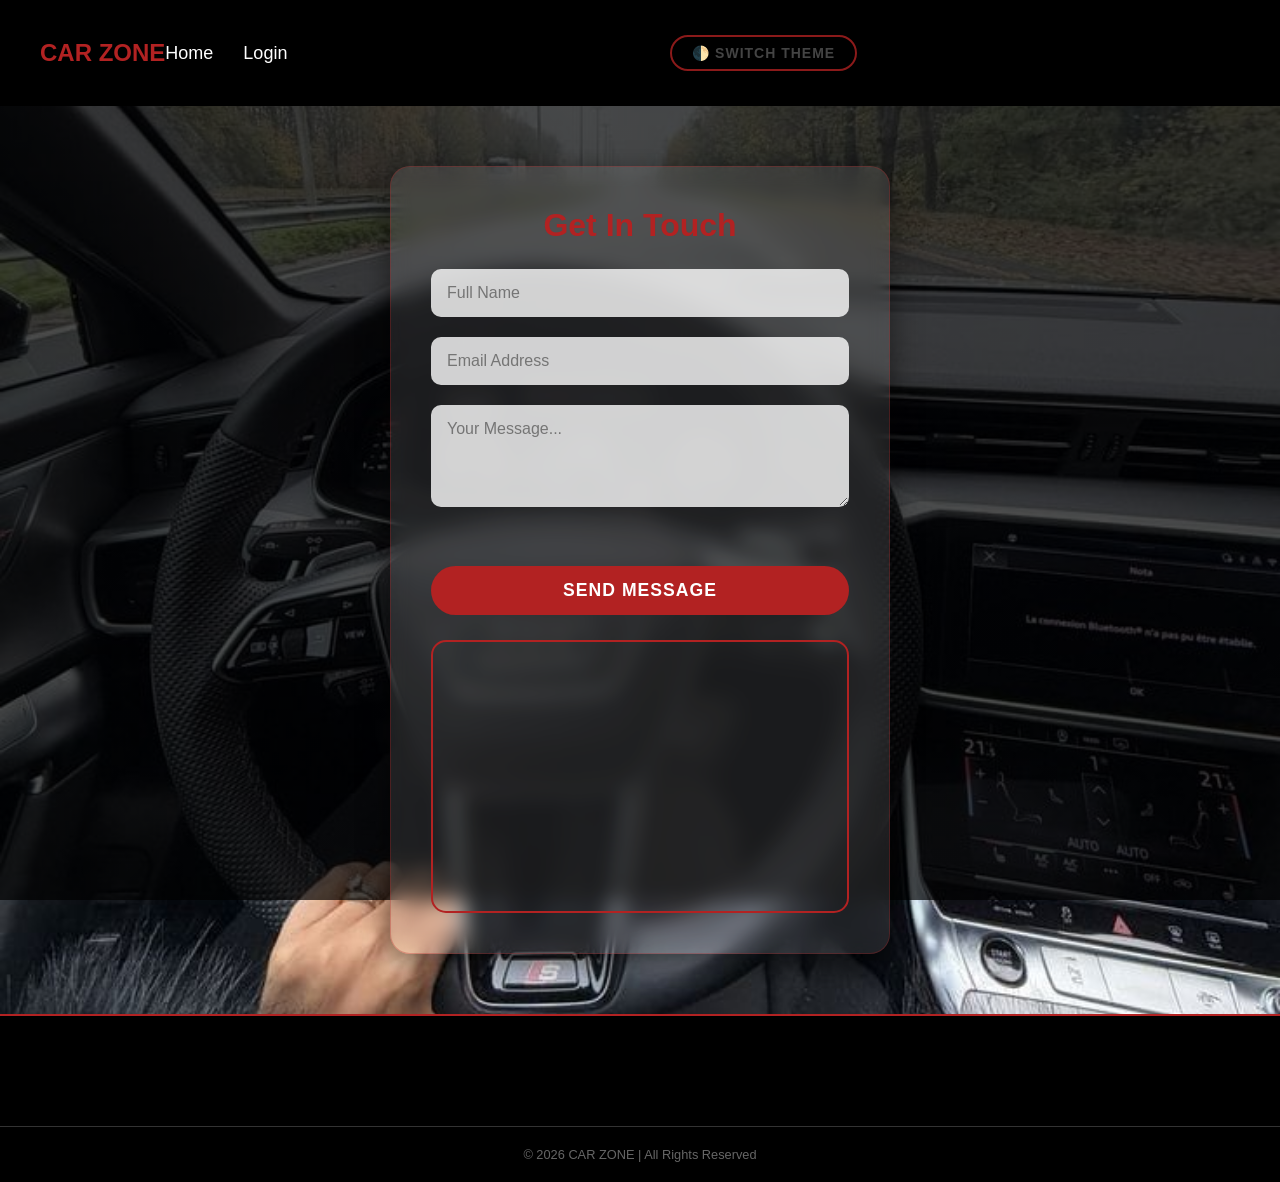
==== contactus.html @ 043e0bd6 "Add files via upload" ====
<!DOCTYPE html>
<html lang="en">
<head>
    <meta charset="UTF-8">
    <meta name="viewport" content="width=device-width, initial-scale=1.0">
    <title>Contact Us | CAR ZONE</title>
    <!-- CSS Links -->
    <link rel="stylesheet" href="header-footer.css">
    <link rel="stylesheet" href="car.css">
    <link rel="stylesheet" href="auth.css">
</head>
<body class="test-body">
    
    <!-- HEADER -->
    <header class="first">
        <nav>
            <h1 class="site-name">CAR ZONE</h1>
            <ul>
                <li><a href="index.html">Home</a></li>
                <li><a href="login.html">Login</a></li>
            </ul>
            <!-- Theme Toggle Button -->
            <button class="theme-toggle-btn" onclick="toggleTheme()">🌓 Switch Theme</button>
        </nav>
    </header>

    <!-- MAIN SECTION -->
    <main class="auth-container hero-section">
        <div class="custom-form">
            <h2>Get In Touch</h2>
            
            <!-- Form: Using novalidate for Custom JS Validation -->
            <form id="contactForm" novalidate>
                <div class="form-group">
                    <input type="text" id="contactName" placeholder="Full Name">
                    <p id="contactNameError" class="error-msg">Please enter your name.</p>
                </div>

                <div class="form-group">
                    <input type="email" id="contactEmail" placeholder="Email Address">
                    <p id="contactEmailError" class="error-msg">Please enter a valid email.</p>
                </div>

                <div class="form-group">
                    <textarea id="contactMsg" rows="4" placeholder="Your Message..."></textarea>
                </div>
                
                <!-- SUCCESS/ERROR MESSAGE BOX -->
                <div id="contactStatus" class="status-message"></div>

                <button type="submit" class="btn btn-login" style="width:100%">Send Message</button>
            </form>

            <!-- MAP SECTION: Locked inside the custom-form container -->
            <div class="map-container" style="margin-top: 25px; border-top: 2px solid #B22222; padding-top: 15px;">
                <iframe 
                    src="https://www.google.com/maps/embed?pb=!1m18!1m12!1m3!1d3451.173200143657!2d31.44851457625574!3d30.031940918485293!2m3!1f0!2f0!3f0!3m2!1i1024!2i768!4f13.1!3m3!1m2!1s0x14583c1380c13977%3A0xd063e00877995166!2sGerman%20International%20University!5e0!3m2!1sen!2seg!4v1715362000000!5m2!1sen!2seg" 
                    width="100%" 
                    height="250" 
                    style="border:0; border-radius: 10px;" 
                    allowfullscreen="" 
                    loading="lazy">
                </iframe>
            </div>
        </div>
    </main>

    <!-- FOOTER -->
    <footer class="main-footer">
        <div class="footer-bottom">
            <p>&copy; 2026 CAR ZONE | All Rights Reserved</p>
        </div>
    </footer>

    <!-- JavaScript -->
    <script src="script.js"></script>
</body>
</html>
---- header-footer.css ----
/* ========== RESET ========== */
* {
    margin: 0;
    padding: 0;
    box-sizing: border-box;
}

body {
    display: flex;
    flex-direction: column;
    min-height: 100vh;
    font-family: 'Arial', sans-serif
}
.site-name{
  color: #B22222;
}

/* ========== NAVBAR ========== */
.first nav {
    display: flex;
    justify-content: space-between;
    align-items: center;
    background-color: black;
    position: sticky;
    top: 0;
    z-index: 1000;
    padding: 15px 40px;
}

.first nav ul {
    display: flex;
    list-style: none;
    gap: 30px;
    margin: 0;
    padding: 0;
}

.first nav ul li a {
    text-decoration: none;
    color: white;
    font-size: 18px;
    font-family: 'Arial', sans-serif;
    transition: all 0.3s ease;
    padding-bottom: 5px;
    position: relative;
}

.first nav ul li a:hover {
    font-size: 20px;
    color: #B22222;
}

.first nav ul li a::after {
    content: '';
    position: absolute;
    bottom: 0;
    left: 0;
    width: 0%;
    height: 2px;
    background-color: #B22222;
    transition: width 0.3s ease;
}

.first nav ul li a:hover::after {
    width: 100%;
}

/* ========== DROPDOWN ========== */
.dropdown {
    position: relative;
    display: inline-block;
}

.dropdown-menu {
    position: absolute;
    top: 100%;
    left: 0;
    background-color: black;
    list-style: none;
    padding: 10px 0;
    margin: 0;
    border-radius: 8px;
    min-width: 180px;
    opacity: 0;
    visibility: hidden;
    transform: translateY(-10px);
    transition: all 0.3s ease;
    z-index: 100;
    box-shadow: 0 8px 20px rgba(0, 0, 0, 0.3);
    display: flex;
    flex-direction: column;
}

.dropdown:hover .dropdown-menu {
    opacity: 1;
    visibility: visible;
    transform: translateY(0);
}

.dropdown-menu li {
    display: block;
    width: 100%;
}

.dropdown-menu li a {
    color: white !important;
    background-color: transparent !important;
    padding: 12px 20px;
    display: block;
    font-size: 16px;
    transition: all 0.2s ease;
    text-decoration: none;
}

.dropdown-menu li a:hover {
    background-color: #B22222 !important;
    color: white !important;
    padding-left: 28px !important;
}

/* ========== HERO SECTION ========== */
.hero-section {
    background-image: linear-gradient(rgba(0, 0, 0, 0.6), rgba(0, 0, 0, 0.6)), 
                      url('images/home.jpeg');
    background-size: cover;
    background-position: center;
    background-repeat: no-repeat;
    min-height: 100vh;
    width: 100%;
    display: flex;
    flex-direction: column;
    align-items: center;
    justify-content: center;
    text-align: center;
    padding: 20px;
}
.content-box {
  max-width: 700px;
  width: 90%;
  margin: -70px auto 0 60px;  /* أو margin: 120px auto; لو عايزاه في النص */
  text-align: left;
}
.hero-section h1 {
    color: white;
    font-size: 3.5rem;
    margin-bottom: 20px;
    text-transform: uppercase;
    letter-spacing: 2px;
}

/* ========== BUTTONS ========== */
.button-group {
    margin-top: 40px;
    display: flex;
    gap: 25px;
    justify-content: center;
    flex-wrap: wrap;
}

.btn {
    text-decoration: none;
    padding: 14px 40px;
    font-size: 1rem;
    font-weight: 600;
    letter-spacing: 1px;
    text-transform: uppercase;
    border-radius: 50px;
    transition: all 0.3s ease;
    display: inline-block;
    cursor: pointer;
}

.btn-login {
    background-color: #B22222;
    color: white;
    border: 2px solid #B22222;
}

.btn-login:hover {
    background-color: #B22222;
    border-color: #B22222;
    transform: translateY(-3px);
    box-shadow: 0 10px 20px rgba(0, 0, 0, 0.3);
}

.btn-signup {
    background-color: transparent;
    color: white;
    border: 2px solid white;
}

.btn-signup:hover {
    background-color: white;
    color: black;
    transform: translateY(-3px);
    box-shadow: 0 10px 20px rgba(0, 0, 0, 0.3);
}

.btn:active {
    transform: translateY(-1px);
}

/* ========== ABOUT SECTION ========== */
.about-section {
    padding: 80px 20px;
    background-color: #f8f9fa;
    text-align: center;
}

.about-container {
    max-width: 1200px;
    margin: 0 auto;
}

.about-section h2 {
    font-size: 2.5rem;
    color: #333;
    margin-bottom: 20px;
}

.about-section p {
    color: #666;
    line-height: 1.8;
    max-width: 800px;
    margin: 0 auto;
    font-size: 1.1rem;
}

/* ========== FOOTER ========== */
.main-footer {
    background-color: black;
    color: #ffffff;
    padding: 60px 0 20px 0;
    border-top: 2px solid #B22222;
    margin-top: auto;
}

.footer-container {
    max-width: 1200px;
    margin: 0 auto;
    display: flex;
    flex-wrap: wrap;
    justify-content: space-between;
    padding: 0 5%;
    gap: 40px;
}

.footer-col {
    flex: 1;
    min-width: 250px;
}

.footer-col h3 {
    color: #B22222;
    margin-bottom: 20px;
    font-size: 1.2rem;
    text-transform: uppercase;
    letter-spacing: 1px;
}

.footer-col p {
    color: #bbb;
    line-height: 1.6;
    font-size: 0.95rem;
}

.footer-col ul {
    list-style: none;
}

.footer-col ul li {
    margin-bottom: 10px;
}

.footer-col ul li a {
    color: #bbb;
    text-decoration: none;
    transition: 0.3s;
}

.footer-col ul li a:hover {
    color: #ffffff;
    padding-left: 5px;
}

.footer-col a {
    color: #B22222;
    text-decoration: none;
}

.footer-bottom {
    text-align: center;
    margin-top: 50px;
    padding-top: 20px;
    border-top: 1px solid #333;
    font-size: 0.8rem;
    color: #666;
}

.socials span {
    margin-right: 15px;
    cursor: pointer;
    font-weight: bold;
    color: #B22222;
    transition: 0.3s;
}

.socials span:hover {
    color: white;
}

/* ========== RESPONSIVE ========== */
@media (max-width: 768px) {
    .first nav {
        flex-direction: column;
        padding: 15px 20px;
        gap: 15px;
    }

    .first nav ul {
        flex-wrap: wrap;
        justify-content: center;
        gap: 15px;
    }

    .hero-section h1 {
        font-size: 2rem;
    }

    .hero-section p {
        font-size: 1rem;
    }

    .button-group {
        gap: 15px;
    }

    .btn {
        padding: 10px 25px;
        font-size: 0.9rem;
    }

    .footer-container {
        flex-direction: column;
        text-align: center;
        align-items: center;
    }

    .footer-col ul {
        display: flex;
        flex-direction: column;
        align-items: center;
    }

    .about-section h2 {
        font-size: 2rem;
    }
}

@media (max-width: 480px) {
    .first nav ul {
        flex-direction: column;
        align-items: center;
        gap: 10px;
    }

    .hero-section h1 {
        font-size: 1.5rem;
    }

    .btn {
        padding: 8px 20px;
        font-size: 0.8rem;
    }
}
---- car.css ----
/* drive test*/
.testdrive-section {
  padding: 80px 40px;
  position: relative;
}

.testdrive-container {
  display: flex;
  flex-wrap: wrap;
  gap: 60px;
  max-width: 1300px;
  margin: 0 auto;
  align-items: center;
}

.testdrive-form {
  flex: 1;
  max-width: 450px;
  width: 100%;
  background: rgba(255 ,255 ,255, 0.3);
  backdrop-filter: blur(4px);
  border-radius: 30px;
  padding: 40px 35px;
  box-shadow: 0 15px 35px rgba(0, 0, 0, 0.3);
  border: 1px solid rgba(255, 255, 255, 0.2);
}

.testdrive-form h2 {
  text-align: center;
  color: #fff;
  font-size: 32px;
  margin-bottom: 25px;
}

.testdrive-form input:not([type="radio"]),
.testdrive-form select {
  width: 100%;
  padding: 14px 18px;
  margin: 12px 0;
  border: none;
  border-radius: 40px;
  background: rgba(255, 255, 255, 0.8);
  font-size: 16px;
  outline: none;
  display: block;
  box-sizing: border-box;
}

.gender-group {
  width: 100%;
  display: flex;
  gap: 40px;
  margin: 15px 0;
  color: white;
  font-weight: bold;
  padding: 12px 18px;
}

.form-buttons {
  display: flex;
  gap: 20px;
  margin-top: 20px;
}

.form-buttons button {
  flex: 1;
  padding: 12px;
  border: none;
  border-radius: 40px;
  font-size: 18px;
  font-weight: bold;
  cursor: pointer;
  transition: 0.3s;
}

#bookBtn {
  background-color: #b22222;
  color: white;
}

#bookBtn:hover {
  background-color: #a00028;
  transform: scale(1.02);
}
.testdrive-info {
  flex: 1;
  color: white;
  text-shadow: 1px 1px 3px black;
}

.testdrive-info h3 {
  font-size: 36px;
  margin-bottom: 25px;
  border-left: 5px solid #ffaa00;
  padding-left: 20px;
}

.testdrive-info p {
  font-size: 20px;
  margin: 15px 0;
  line-height: 1.4;
}

.testdrive-info .strong-text {
  font-size: 22px;
  font-weight: bold;
  color: #ffaa00;
  margin-top: 30px;
}

#confirmBookBtn {
  background-color: #ffaa00;
  color: black;
  padding: 12px 25px;
  border: none;
  border-radius: 40px;
  font-size: 18px;
  cursor: pointer;
  margin-top: 10px;
}

.test-body {
  
  background-image:  linear-gradient(rgba(0, 0, 0, 0.6), rgba(0, 0, 0, 0.6)), 
                      url('images/test.jpeg');
  background-size: cover;
  background-position: center;
  background-repeat: no-repeat;
  background-attachment: fixed;
  position: relative;
}

body::before {
  content: '';
  position: fixed;
  top: 0;
  left: 0;
  width: 100%;
  height: 100%;
  background: rgba(0, 0, 0, 0.2); /* إضاءة خفيفة */
  z-index: -1;
}

/* Global Reset */
* {
    margin: 0;
    padding: 0;
    box-sizing: border-box;
    font-family: Arial, sans-serif;
}

.page-body {
    background-color: #c0bcbc;
}

.brand-logo-container {
    text-align: center;
    padding: 40px 0;
}

/* Main Section Wrapper */
.content-section {
    max-width: 1200px;
    margin: 40px auto 80px auto;
    padding: 0 20px;
}

.section-header {
    margin-bottom: 20px;
    text-align: left;
}

.section-title {
    display: flex;
    align-items: center;
    gap: 15px;
    margin-bottom: 10px;
}

.section-title h2 {
    font-size: 28px;
    color: #8b1a1a;
    font-weight: bold;
}

/* The Circle Icon Wrapper */
.icon-circle {
    width: 40px;
    height: 40px;
    background-color: #d1d1d1;
    border-radius: 50%;
    display: flex;
    align-items: center;
    justify-content: center;
    color: #fff;
    font-size: 18px;
}

.section-desc {
    font-size: 14px;
    color: #444;
    font-weight: bold;
    margin-left: 55px;
}

/* Card Grid Layout */
.card-grid {
    display: grid;
    grid-template-columns: repeat(3, 1fr);
    gap: 20px;
}

.feature-card {
    background-color: #fff;
    border-radius: 15px;
    overflow: hidden;
    box-shadow: 0 4px 15px rgba(0,0,0,0.05);
    transition: transform 0.3s ease;
}

.feature-card:hover {
    transform: translateY(-5px);
}

.card-image {
    width: 100%;
    height: 200px;
    background-color: #eee;
}

.card-image img {
    width: 100%;
    height: 100%;
    object-fit: cover;
}

.card-content {
    padding: 20px;
    text-align: center;
    font-weight: bold;
    color: #444;
}

.card-content h3 {
    font-size: 18px;
    margin-bottom: 8px;
    color: #444;
}

.card-content p {
    font-size: 13px;
    color: #444;
    margin-bottom: 12px;
}

.rating-stars {
    color: #f1c40f;
    font-size: 14px;
}

/* Video/Media Section */
.media-container {
    max-width: 900px;
    margin: 40px auto;
    padding: 10px;
    border-radius: 30px;
    box-shadow: 20px 20px 60px #ffffff, -20px -20px 60px #ffffff; 
}

video {
    width: 100%;
    border-radius: 20px;
    display: block;
    outline: none;
    transition: transform 0.5s ease;
}

/* Table Sections */
.data-section {
    margin-bottom: 80px;
}

.table-wrapper {
    overflow-x: auto;
}

.info-table {
    width: 75%;
    margin: auto;
    border-collapse: collapse;
    background-color: #c0bcbc;
    box-shadow: 0 0 20px rgba(0, 0, 0, 0.1);
}

.info-table td, .info-table th {
    padding: 18px;
    text-align: center;
    border: 1px solid;
}

.table-header {
    font-weight: 700;
    font-family: 'Playfair Display', serif;
    font-size: 1.2rem;
}

/* To maintain your specific colors for BMW/Mercedes/Porsche 
   while using one CSS, you can use a secondary class on the 
   section or table if needed, or simply style the info-table 
   globally. Below is the global "vague" version of your table colors:
*/

.info-table {
    border: 2px solid #444;
}

.info-table thead {
    background-color: #444; /* Generic dark header */
    color: #fff;
}

.info-table td {
    color: #000;
    font-weight: bold;
    border-color: #888;
}

.info-table tr:hover {
    background-color: #888;
    transition: background-color 0.3s ease;
}

.info-table tr:hover td {
    color: #fff;
}

.site-footer {
    padding: 20px;
    text-align: center;
    background-color: #333;
    color: white;
}
---- auth.css ----
/* ========== AUTH & FORM VARIABLES ========== */
/* These variables will change based on the theme set in <html> */
:root {
    --auth-bg-overlay: linear-gradient(rgba(0, 0, 0, 0.7), rgba(0, 0, 0, 0.7));
    --form-bg: rgba(255, 255, 255, 0.1);
    --input-bg: rgba(255, 255, 255, 0.8);
    --text-color: #ffffff;
    --shadow-color: rgba(0, 0, 0, 0.5);
}

[data-theme="light"] {
    --auth-bg-overlay: linear-gradient(rgba(255, 255, 255, 0.6), rgba(255, 255, 255, 0.6));
    --form-bg: #ffffff;
    --input-bg: #f0f0f0;
    --text-color: #1a1a1a;
    --shadow-color: rgba(0, 0, 0, 0.1);
}

/* ========== BACKGROUND PERSISTENCE ========== */
/* This ensures the car image stays but the "grey/dark" tint adapts */
.auth-container, .hero-section, .test-body {
    background-image: var(--auth-bg-overlay), url('images/test.jpeg') !important;
    background-size: cover;
    background-position: center;
    background-repeat: no-repeat;
    background-attachment: fixed;
    transition: background-image 0.4s ease;
}

/* ========== CONTAINER & FORM BOX ========== */
.auth-container {
    display: flex;
    justify-content: center;
    align-items: center;
    min-height: 80vh;
    padding: 60px 20px;
}

.custom-form {
    background: var(--form-bg);
    backdrop-filter: blur(10px);
    padding: 40px;
    border-radius: 20px;
    width: 100%;
    max-width: 500px;
    border: 1px solid rgba(178, 34, 34, 0.3);
    box-shadow: 0 10px 30px var(--shadow-color);
    transition: all 0.3s ease;
}

.custom-form h2 {
    color: #B22222;
    margin-bottom: 25px;
    text-align: center;
    font-size: 2rem;
}

/* ========== INPUTS & TEXTAREA ========== */
.form-group {
    margin-bottom: 20px;
    width: 100%;
}

.custom-form input, 
.custom-form textarea {
    width: 100%;
    padding: 14px 15px;
    border-radius: 10px;
    border: 1px solid transparent;
    background: var(--input-bg);
    color: #000; /* Text inside input is always dark for contrast */
    font-size: 1rem;
    transition: border 0.3s ease;
}

.custom-form input:focus {
    outline: none;
    border: 1px solid #B22222;
}

/* ========== STATUS MESSAGES (JS HOOKS) ========== */
.status-message {
    text-align: center;
    font-weight: bold;
    margin: 15px 0;
    font-size: 0.95rem;
    min-height: 20px;
}

.error-msg {
    color: #ffaa00;
    font-size: 0.85rem;
    margin-top: 5px;
    display: none; /* Controlled by script.js */
}

/* ========== BUTTON STYLING ========== */
.btn-login {
    background-color: #B22222;
    color: white;
    padding: 14px;
    border: none;
    border-radius: 50px;
    font-size: 1.1rem;
    font-weight: bold;
    cursor: pointer;
    transition: 0.3s;
    width: 100%;
    text-transform: uppercase;
}

.btn-login:hover {
    background-color: #8b0000;
    transform: translateY(-2px);
    box-shadow: 0 5px 15px rgba(178, 34, 34, 0.4);
}

/* ========== MAP SPACING (For Contact Us) ========== */
.map-container {
    margin-top: 30px;
    border-radius: 15px;
    overflow: hidden;
    border: 2px solid #B22222;
}
.theme-toggle-btn {
    background-color: transparent;
    color: #444; /* Dark gray to match your text */
    border: 2px solid #8b1a1a; /* Matches your section title color */
    padding: 8px 20px;
    border-radius: 50px;
    font-family: 'Arial', sans-serif;
    font-size: 14px;
    font-weight: 600;
    cursor: pointer;
    transition: all 0.3s ease;
    text-transform: uppercase;
    letter-spacing: 1px;
    margin: 20px auto;
    display: block; /* Centers the button */
}

.theme-toggle-btn:hover {
    background-color: #8b1a1a;
    color: white;
    transform: translateY(-2px);
    box-shadow: 0 5px 15px rgba(139, 26, 26, 0.4);
}
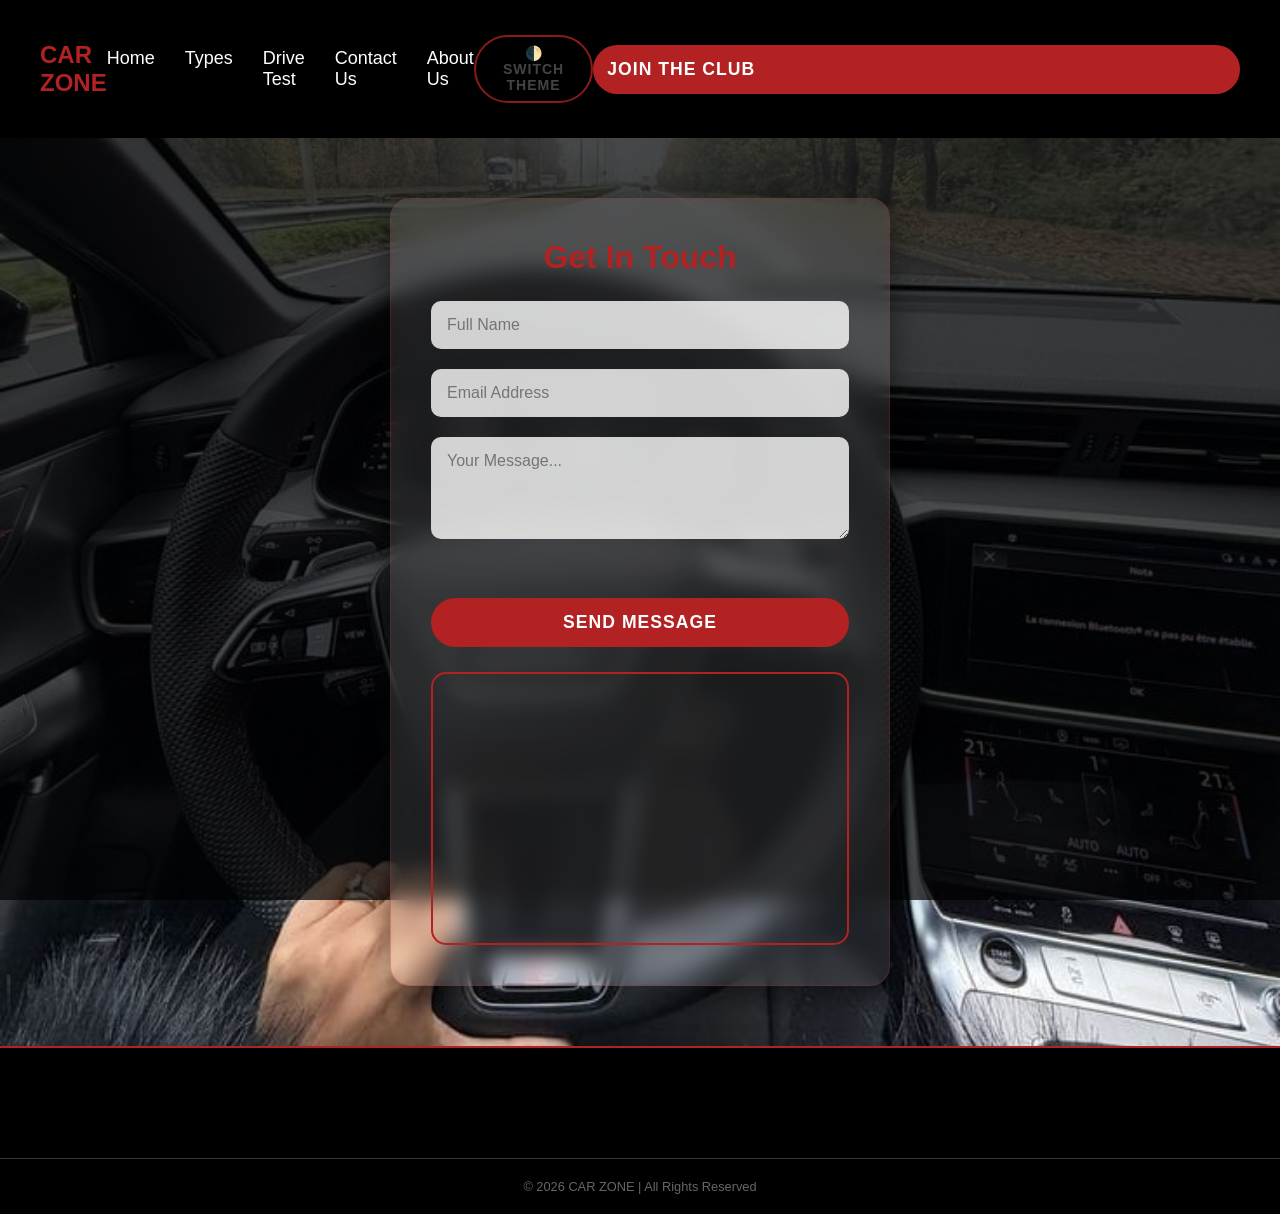
==== commit 4d328a5a: "Update contactus.html" ====
--- a/contactus.html
+++ b/contactus.html
@@ -13,15 +13,26 @@
     
     <!-- HEADER -->
     <header class="first">
-        <nav>
-            <h1 class="site-name">CAR ZONE</h1>
-            <ul>
-                <li><a href="index.html">Home</a></li>
-                <li><a href="login.html">Login</a></li>
-            </ul>
-            <!-- Theme Toggle Button -->
-            <button class="theme-toggle-btn" onclick="toggleTheme()">🌓 Switch Theme</button>
-        </nav>
+    <nav>
+        <h1 class="site-name">CAR ZONE</h1>
+    <ul>
+       <li><a href="index.html">Home</a></li>
+       <li class="dropdown">
+         <a href="#">Types</a>
+           <ul class="dropdown-menu">
+              <li><a href="lux.html" target="_blank">Luxury & Prestige</a></li>
+              <li><a href="speed.html" target="_blank">Sports & Exotic</a></li>
+              <li><a href="suv.html" target="_blank">Reliability</a></li>
+           </ul>
+        </li>
+        <li><a href="test.html" target="_blank">Drive Test</a></li>
+        <li><a href="contactus.html" target="_blank">Contact Us</a></li>
+        <li><a href="about.html" target="_blank">About Us</a></li>
+    </ul>
+    <!-- Theme Toggle -->
+        <button class="theme-toggle-btn" onclick="toggleTheme()">🌓 Switch Theme</button>
+        <a href="login.html"  class="btn btn-login">Join The Club</a>  
+    </nav>
     </header>
 
     <!-- MAIN SECTION -->
@@ -75,4 +86,4 @@
     <!-- JavaScript -->
     <script src="script.js"></script>
 </body>
-</html>+</html>
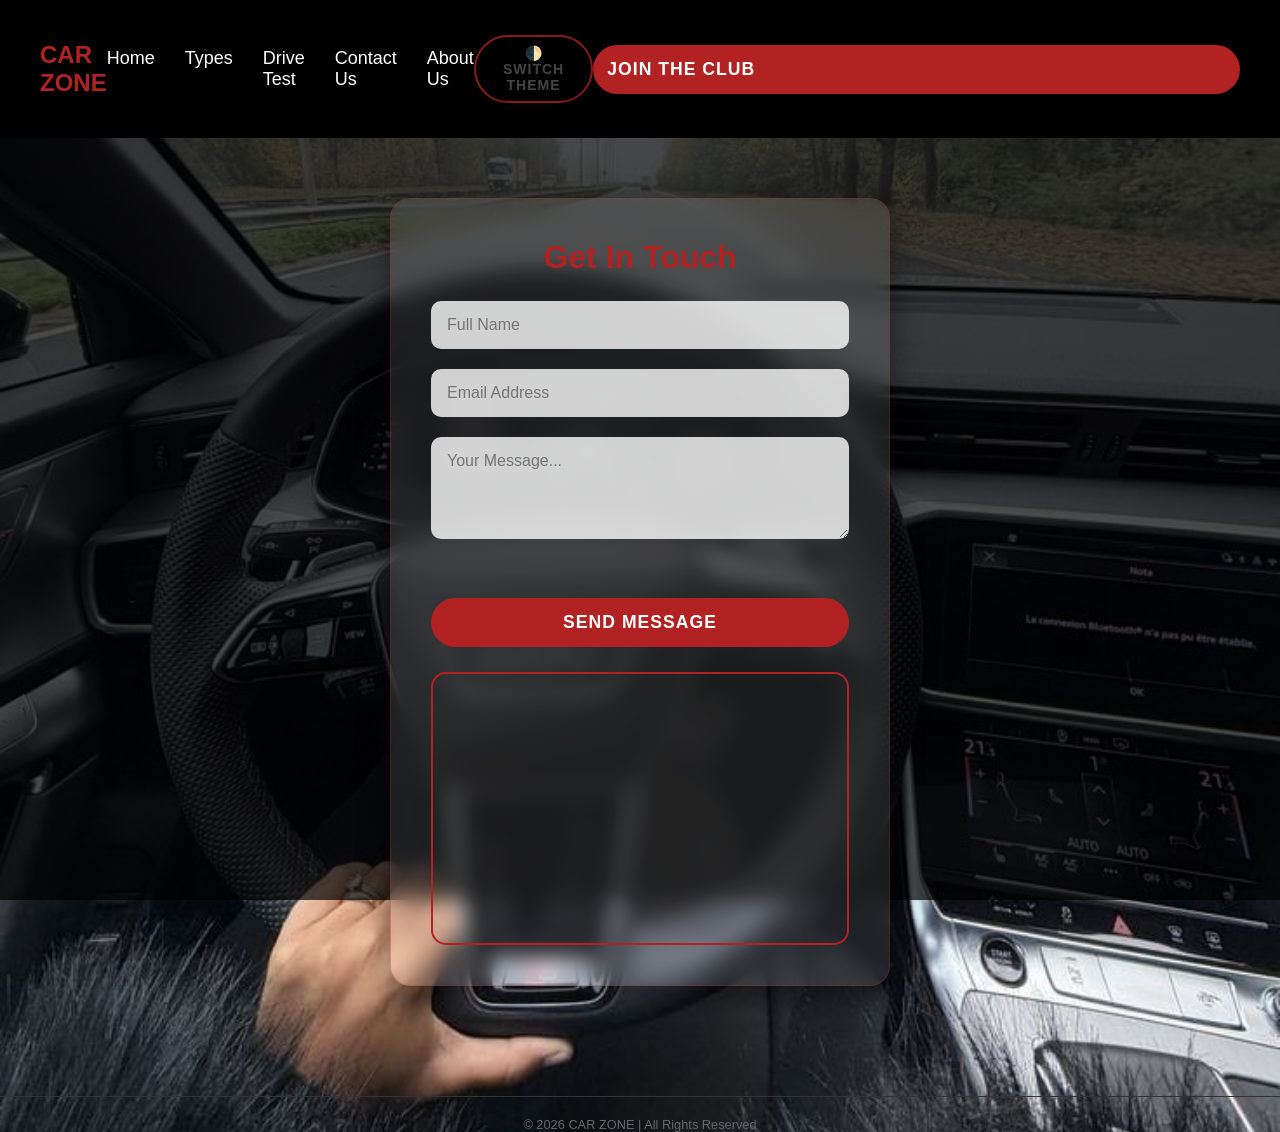
==== commit f1e82d34: "Update contactus.html" ====
--- a/contactus.html
+++ b/contactus.html
@@ -77,8 +77,7 @@
     </main>
 
     <!-- FOOTER -->
-    <footer class="main-footer">
-        <div class="footer-bottom">
+    <div class="footer-bottom">
             <p>&copy; 2026 CAR ZONE | All Rights Reserved</p>
         </div>
     </footer>
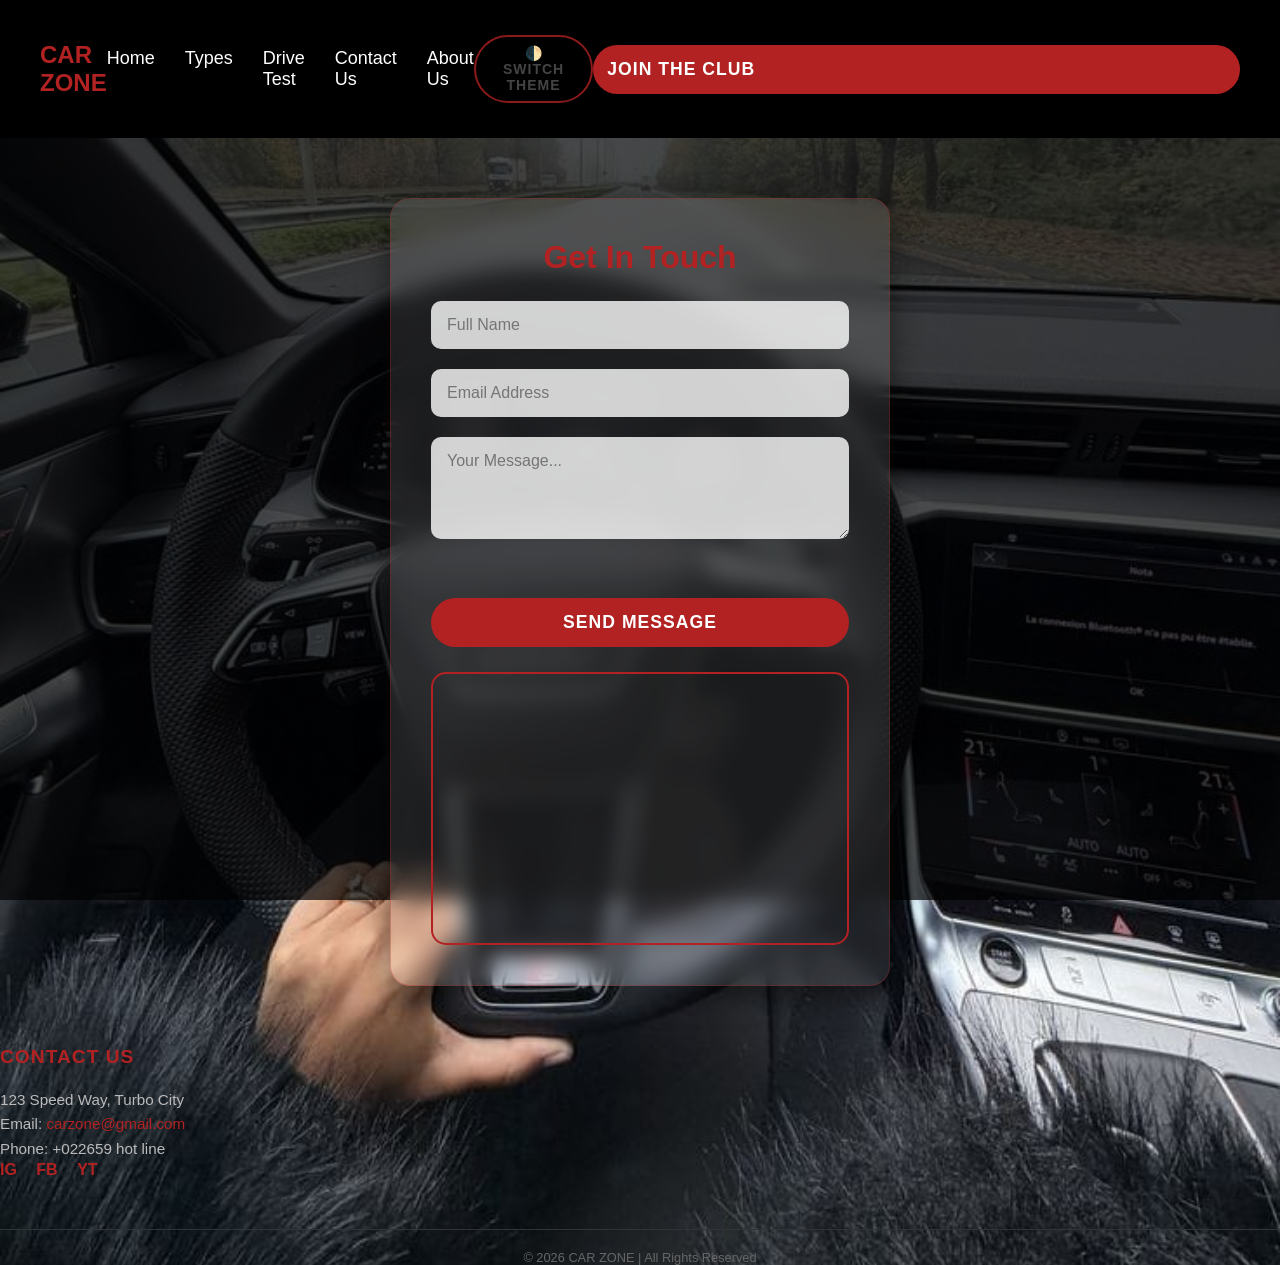
==== commit 3d5e9215: "Update contactus.html" ====
--- a/contactus.html
+++ b/contactus.html
@@ -77,10 +77,22 @@
     </main>
 
     <!-- FOOTER -->
-    <div class="footer-bottom">
+     <div class="footer-col">
+                <h3>Contact Us</h3>
+                <p>123 Speed Way, Turbo City</p>
+                <p>Email: <a href="mailto:info@autoworld.com">carzone@gmail.com</a></p>
+                <p>Phone: +022659 hot line</p>
+                <div class="socials">
+                    <span>IG</span> <span>FB</span> <span>YT</span>
+                </div>
+            </div>
+        </div>
+
+        <div class="footer-bottom">
             <p>&copy; 2026 CAR ZONE | All Rights Reserved</p>
         </div>
     </footer>
+
 
     <!-- JavaScript -->
     <script src="script.js"></script>
